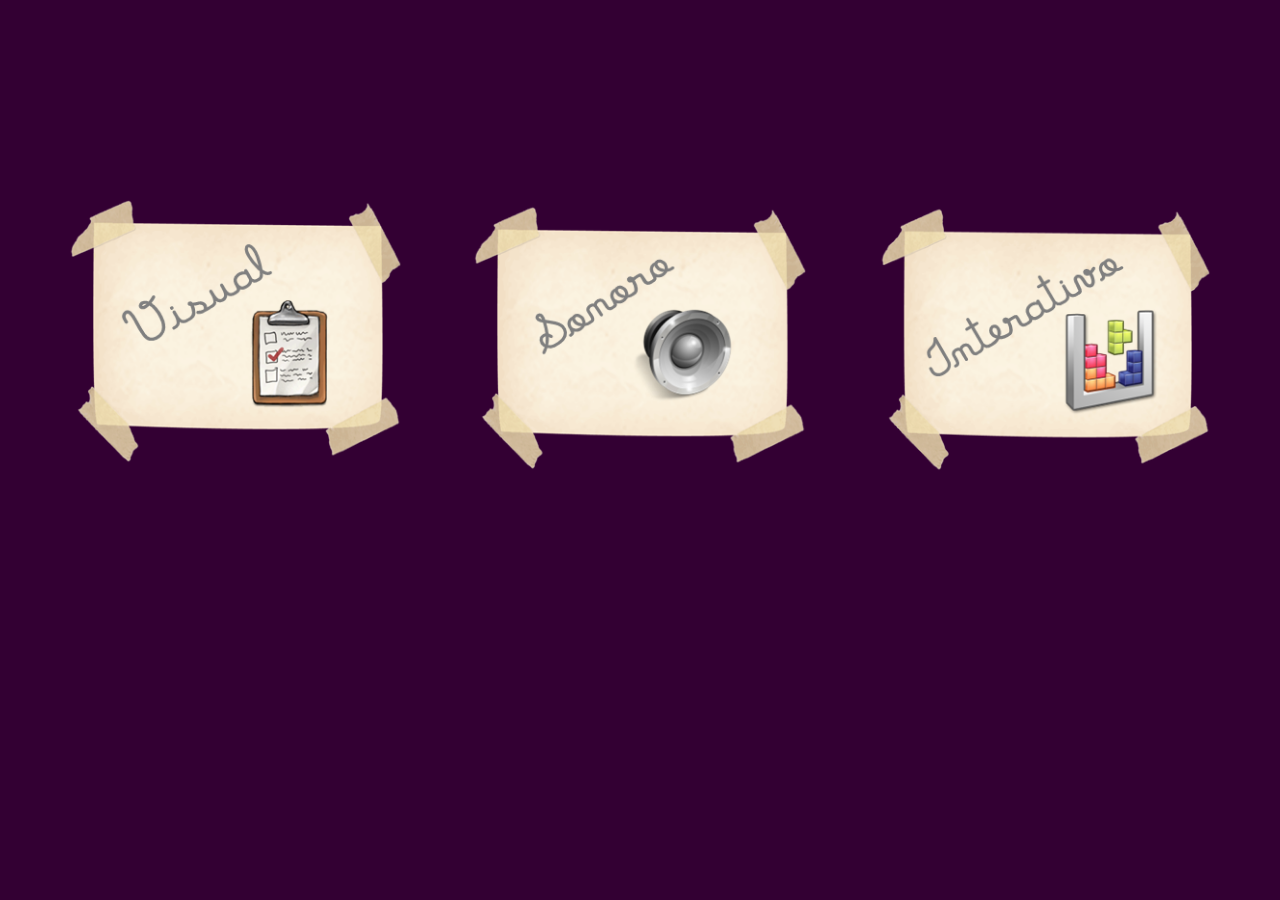
==== assets/www/telas/telaCategoria.html @ ee6ac473 "Commit inicial do Aplicativo" ====
<html>
<head> 
     <meta http-equiv="Content-type" content= "text/html;charset= utf-8">
     <link rel="stylesheet" href="../css/estilo.css" type="text/css">
	
</head>
<body>
    <div id="menutelaCategoria1"><CENTER><img src= "../imagens/visual.png" /></CENTER></div>
    <div id="menutelaCategoria2"><CENTER><img src= "../imagens/sonoro.png" /></CENTER></div>
    <div id="menutelaCategoria3"><CENTER><img src= "../imagens/interativo.png"  /></CENTER></div>
</body>
</html>
---- assets/www/css/estilo.css ----
@media screen and (min-width: 601px) {


body{
    background-color: #330033;
    }


#menuTelaCategoria1 { 
       width: 30%;
       height: 100%;
	   float: left;
	   margin-left:3%;
	   margin-right: 2%;
	   }
	   
#menuTelaCategoria2 { 
       width: 30%;
       height: 100%;
	   float: left;
	   margin-right: 2%;
	   }
	   
#menuTelaCategoria3 { 
       width: 30%;
       height: 100%;
	   float: left;
	   }


a {
  text-decoration: none;
  }



img {
     width: 90%;
     margin-top: 50%;
     } 

}
	 


/* Tablets em formato retrato */

@media screen and (max-width: 600px) {


body{
    background-color: #330033;
    }


#menuTelaCategoria1 { 
       width: 100%;
       height: 30%;
	   margin-bottom: 2%;
	   }
	   
#menuTelaCategoria2 { 
       width: 100%;
       height: 30%;
	   float: left;
	   margin-bottom: 2%;
	   
	   }
	   
#menuTelaCategoria3 { 
       width: 100%;
       height: 30%;
	   float: left;
	   margin-bottom: 2%;
	   }


a {
  text-decoration: none;
  }


img {
     width: 60%;
     } 

}


/* Smartphones em formato retrato e paisagem */ 


@media screen and (max-width: 320px) {


body{
    background-color: #330033;
    }


#menuTelaCategoria1 { 
       width: 100%;
       height: 30%;
	   margin-bottom: 2%;
	   }
	   
#menuTelaCategoria2 { 
       width: 100%;
       height: 30%;
	   float: left;
	   margin-bottom: 2%;
	   
	   }
	   
#menuTelaCategoria3 { 
       width: 100%;
       height: 30%;
	   float: left;
	   }


a {
  text-decoration: none;
  }


img {
     width: 100%;
	 margin-top:10%;
     } 

}
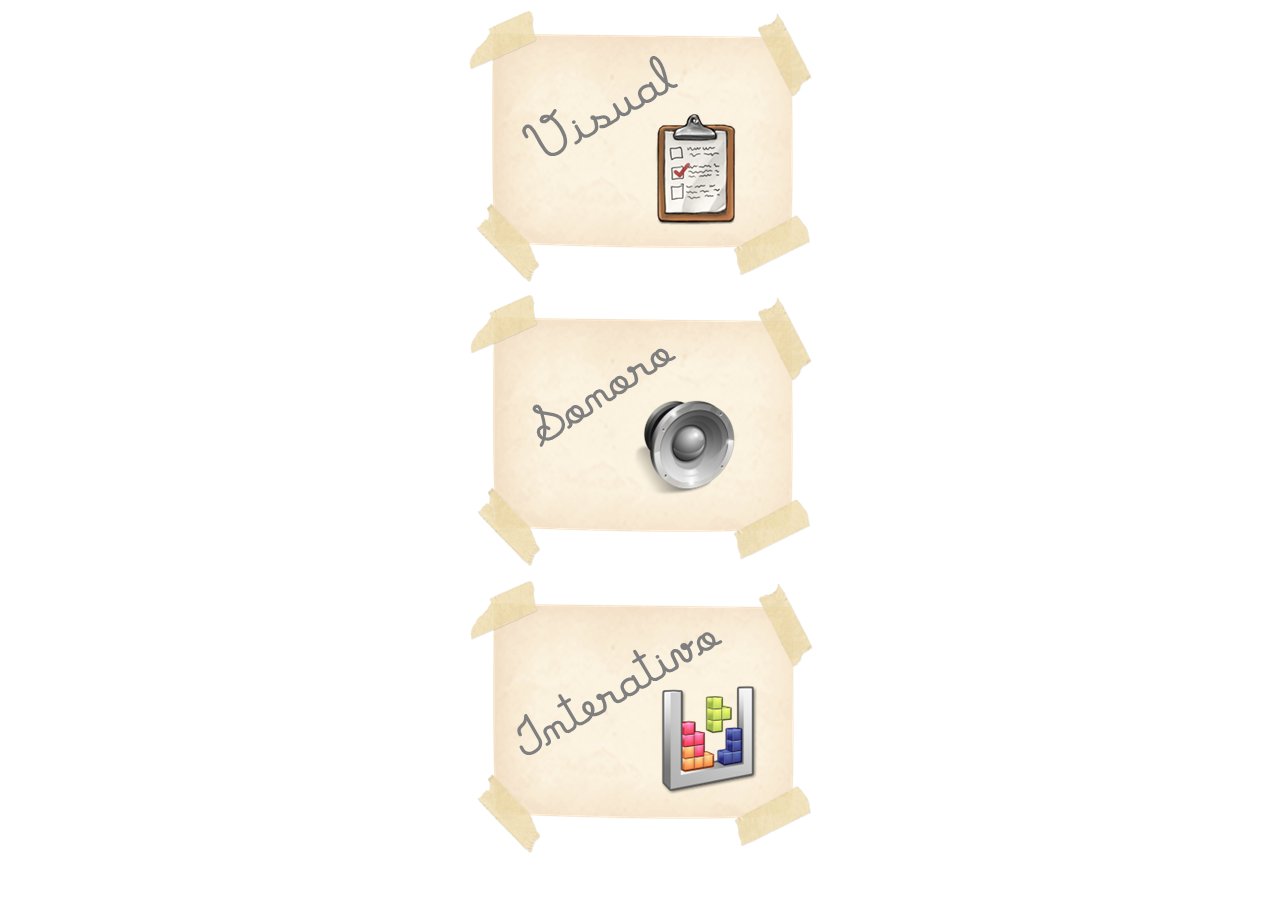
==== commit 331014b2: "Pequenas atualizações!" ====
--- a/assets/www/telas/telaCategoria.html
+++ b/assets/www/telas/telaCategoria.html
@@ -1,12 +1,21 @@
 <html>
-<head> 
-     <meta http-equiv="Content-type" content= "text/html;charset= utf-8">
-     <link rel="stylesheet" href="../css/estilo.css" type="text/css">
-	
-</head>
-<body>
-    <div id="menutelaCategoria1"><CENTER><img src= "../imagens/visual.png" /></CENTER></div>
-    <div id="menutelaCategoria2"><CENTER><img src= "../imagens/sonoro.png" /></CENTER></div>
-    <div id="menutelaCategoria3"><CENTER><img src= "../imagens/interativo.png"  /></CENTER></div>
-</body>
+	<head>
+		<meta name="viewport" content="width=device-width, user-scalable=1" />
+		<meta http-equiv="Content-type" content= "text/html;charset=  ISO-8859-1">
+		<!-- <link rel="stylesheet" href="../css/estilo.css" type="text/css"> -->
+	</head>
+	<body>
+		<div id="menutelaCategoria1">
+			<CENTER><img src= "../imagens/visual.png" />
+			</CENTER>
+		</div>
+		<div id="menutelaCategoria2">
+			<CENTER><img src= "../imagens/sonoro.png" />
+			</CENTER>
+		</div>
+		<div id="menutelaCategoria3">
+			<CENTER><img src= "../imagens/interativo.png"  />
+			</CENTER>
+		</div>
+	</body>
 </html>